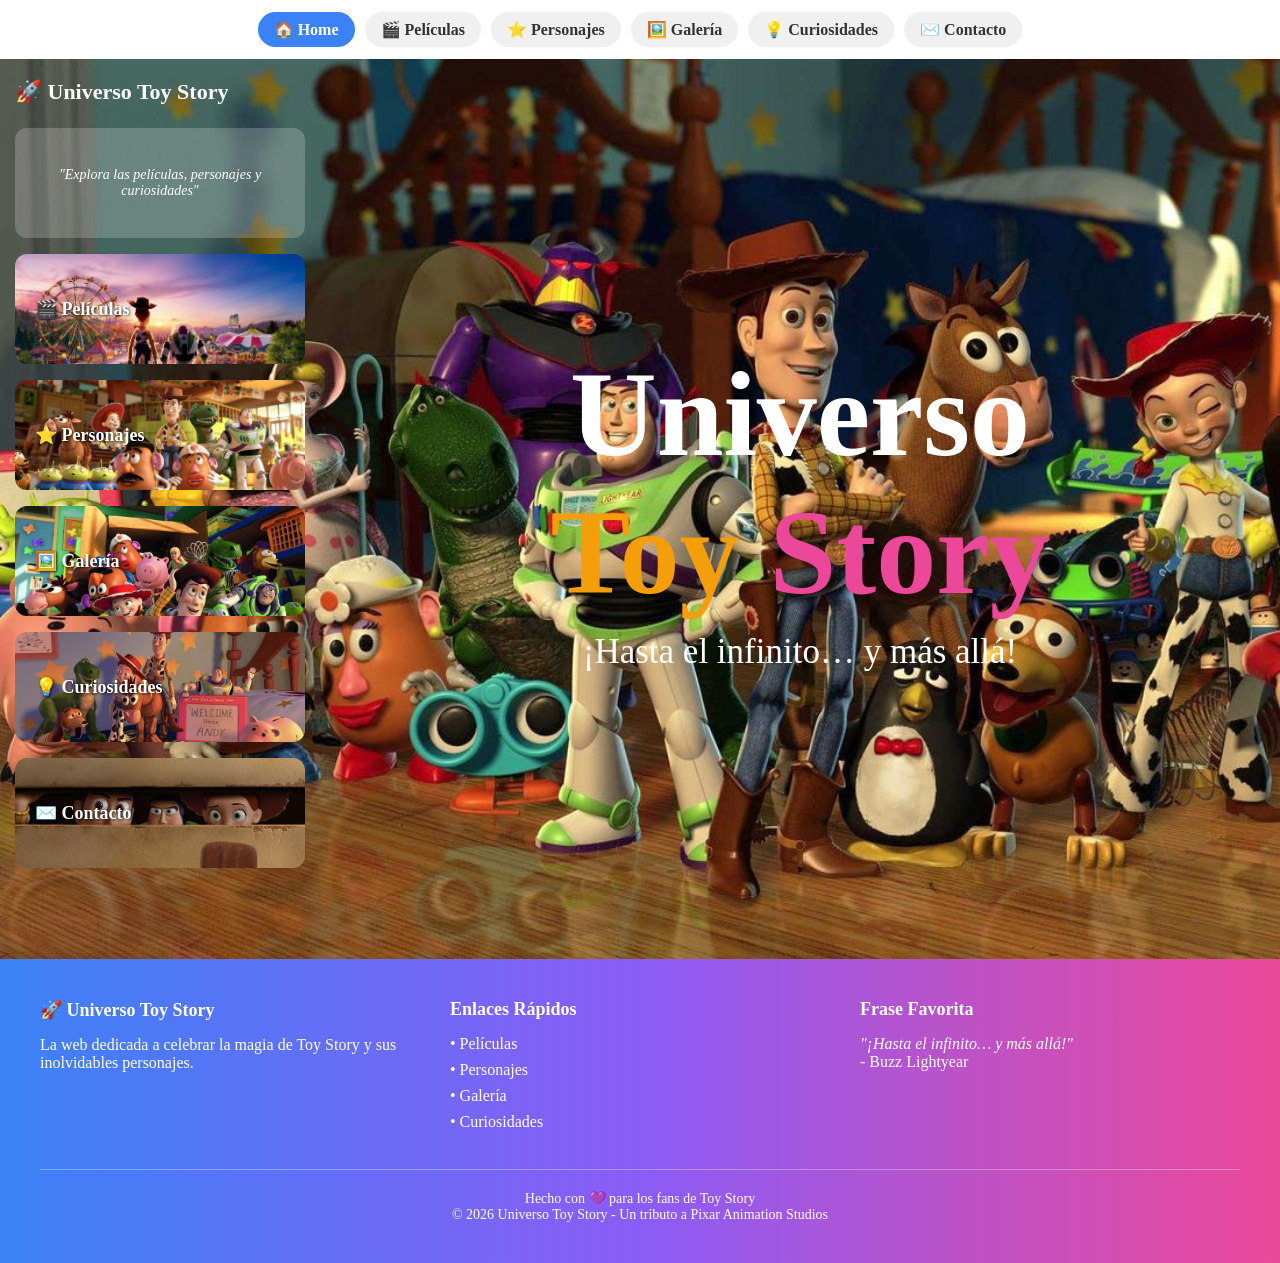
==== index.html @ d4644c6e "Add files via upload sitio Toy Story" ====
<!DOCTYPE html>
<html lang="es">
<head>
    <meta charset="UTF-8">
    <meta name="viewport" content="width=device-width, initial-scale=1.0">
    <title>Universo Toy Story - Home</title>
    <link rel="stylesheet" href="css/styles.css">
</head>
<body>

    <!-- NAVBAR -->
    <nav class="navbar">
        <a href="index.html" class="nav-btn active">🏠 Home</a>
        <a href="pages/peliculas.html" class="nav-btn peliculas">🎬 Películas</a>
        <a href="pages/personajes.html" class="nav-btn personajes">⭐ Personajes</a>
        <a href="pages/galeria.html" class="nav-btn galeria">🖼️ Galería</a>
        <a href="pages/curiosidades.html" class="nav-btn curiosidades">💡 Curiosidades</a>
        <a href="pages/contacto.html" class="nav-btn contacto">✉️ Contacto</a>
    </nav>

    <!-- HERO -->
    <section class="hero">
        <div class="hero-sidebar">
    <h1>🚀 Universo Toy Story</h1>
    <p class="frase">"Explora las películas, personajes y curiosidades"</p>
            <a href="pages/peliculas.html" class="sidebar-link peliculas">🎬 Películas</a>
<a href="pages/personajes.html" class="sidebar-link personajes">⭐ Personajes</a>
<a href="pages/galeria.html" class="sidebar-link galeria">🖼️ Galería</a>
<a href="pages/curiosidades.html" class="sidebar-link curiosidades">💡 Curiosidades</a>
<a href="pages/contacto.html" class="sidebar-link contacto">✉️ Contacto</a>
        </div>
        <div class="hero-content">
            <h2 class="hero-titulo">Universo</h2>
            <h2 class="hero-titulo2"><span class="amarillo">Toy</span> <span class="rosa">Story</span></h2>
            <p class="hero-frase">¡Hasta el infinito… y más allá!</p>
        </div>
    </section>

    <!-- FOOTER -->
    <footer class="footer">
        <div class="footer-col">
            <h3>🚀 Universo Toy Story</h3>
            <p>La web dedicada a celebrar la magia de Toy Story y sus inolvidables personajes.</p>
        </div>
        <div class="footer-col">
            <h3>Enlaces Rápidos</h3>
            <ul>
                <li><a href="pages/peliculas.html">• Películas</a></li>
                <li><a href="pages/personajes.html">• Personajes</a></li>
                <li><a href="pages/galeria.html">• Galería</a></li>
                <li><a href="pages/curiosidades.html">• Curiosidades</a></li>
            </ul>
        </div>
        <div class="footer-col">
            <h3>Frase Favorita</h3>
            <p><em>"¡Hasta el infinito… y más allá!"</em></p>
            <p>- Buzz Lightyear</p>
        </div>
        <div class="footer-bottom">
            <p>Hecho con 💜 para los fans de Toy Story</p>
            <p>© 2026 Universo Toy Story - Un tributo a Pixar Animation Studios</p>
        </div>
    </footer>

</body>
</html>
---- css/styles.css ----
* {
    margin: 0;
    padding: 0;
    box-sizing: border-box;
}

body {
    font-family: Georgia, serif;
    background-color: #f0f4f8;
}

/* NAVBAR */
.navbar {
    display: flex;
    justify-content: center;
    gap: 10px;
    padding: 12px 20px;
    background-color: white;
    box-shadow: 0 2px 5px rgba(0,0,0,0.1);
}

.nav-btn {
    padding: 8px 16px;
    border-radius: 20px;
    text-decoration: none;
    font-weight: bold;
    color: #333;
    background-color: #f0f0f0;
}

.nav-btn.active, .nav-btn:hover {
    background-color: #3b82f6;
    color: white;
}

.nav-btn.peliculas:hover { background-color: #f59e0b; color: white; }
.nav-btn.personajes:hover { background-color: #ef4444; color: white; }
.nav-btn.galeria:hover { background-color: #22c55e; color: white; }
.nav-btn.curiosidades:hover { background-color: #f97316; color: white; }
.nav-btn.contacto:hover { background-color: #3b82f6; color: white; }

/* HERO */
.hero {
    display: flex;
    min-height: 100vh;
    background-image: url('../img/portada.jpg');
    background-size: cover;
    background-position: center;
}

.hero-sidebar {
    width: 320px;
    background-color: transparent;
    padding: 20px 15px;
    color: white;
    display: flex;
    flex-direction: column;
    gap: 8px;
    height: 100%;
}

.hero-sidebar h1 {
    font-size: 22px;
    margin-bottom: 15px;
}

.frase {
    font-style: italic;
    background-color: rgba(255,255,255,0.2);
    padding: 30px 20px;
    border-radius: 12px;
    font-size: 14px;
    color: white;
    text-align: center;
    margin-bottom: 8px;
    min-height: 110px;
    display: flex;
    align-items: center;
    justify-content: center;
}

.sidebar-link {
    display: flex;
    align-items: center;
    gap: 8px;
    color: white;
    text-decoration: none;
    padding: 30px 20px;
    border-radius: 12px;
    margin-bottom: 8px;
    border-radius: 12px;
    background-color: rgba(255,255,255,0.15);
    background-size: cover;
    background-position: center;
    font-size: 18px;
    font-weight: bold;
    text-shadow: 1px 1px 3px rgba(0,0,0,0.8);
    width: 100%;
    flex: 1;
    min-height: 110px;
}

.sidebar-link:hover {
    background-color: rgba(255,255,255,0.3);
}

.hero-content {
    flex: 1;
    display: flex;
    flex-direction: column;
    justify-content: center;
    align-items: center;
    padding: 40px;
    text-align: center;
}

.hero-titulo {
    font-size: 120px;
    color: white;
    font-weight: bold;
}

.hero-titulo2 {
    font-size: 120px;
    font-weight: bold;
}

.amarillo { color: #f59e0b; }
.rosa { color: #ec4899; }

.hero-frase {
    color: white;
    font-size: 35px;
    margin-top: 10px;
}

/* FOOTER */
.footer {
    background: linear-gradient(to right, #3b82f6, #8b5cf6, #ec4899);
    color: white;
    padding: 40px;
    display: flex;
    flex-wrap: wrap;
    gap: 30px;
}

.footer-col {
    flex: 1;
    min-width: 200px;
}

.footer-col h3 {
    font-size: 18px;
    margin-bottom: 15px;
}

.footer-col ul {
    list-style: none;
}

.footer-col ul li {
    margin-bottom: 8px;
}

.footer-col a {
    color: white;
    text-decoration: none;
}

.footer-bottom {
    width: 100%;
    text-align: center;
    border-top: 1px solid rgba(255,255,255,0.3);
    padding-top: 20px;
    font-size: 14px;
}
.sidebar-link.peliculas {
    background-image: url('../img/peliculas.jpg');
    background-size: cover;
    background-position: center;
}
.sidebar-link.personajes {
    background-image: url('../img/personajes.jpg');
    background-size: cover;
    background-position: center;
}
.sidebar-link.galeria {
    background-image: url('../img/galeria.jpg');
    background-size: cover;
    background-position: center;
}
.sidebar-link.curiosidades {
    background-image: url('../img/curiosidades.jpg');
    background-size: cover;
    background-position: center;
}
.sidebar-link.contacto {
    background-image: url('../img/contacto.jpg');
    background-size: cover;
    background-position: center;
}
/* PÁGINAS INTERNAS */
.page-header {
    padding: 30px 40px;
    border-radius: 12px;
    margin: 20px auto;
    max-width: 900px;
    width: calc(100% - 40px);
}

.peliculas-header {
    background-color: #f59e0b;
}

.page-header h1 {
    font-size: 36px;
    font-weight: bold;
}

.page-header p {
    font-size: 16px;
    margin-top: 5px;
}

.page-content {
    padding: 20px ;
    display: flex;
    flex-direction: column;
    gap: 20px;
    max-width: 900px;
    margin: 0auto;
    width: 100%;
    align-items: center;
}

.movie-card {
    display: flex;
    background-color: white;
    border-radius: 12px;
    overflow: hidden;
    box-shadow: 0 2px 8px rgba(0,0,0,0.1);
    width: 100%;
    max-width: 860px;
}

.movie-card img {
    width: 280px;
    height: 200px;
    object-fit: cover;
}

.movie-info {
    padding: 20px 30px;
}

.movie-info h2 {
    font-size: 24px;
    margin-bottom: 8px;
}

.year {
    color: #f59e0b;
    font-weight: bold;
    margin-bottom: 10px;
}

.evolucion {
    background-color: #fefce8;
    border-radius: 12px;
    padding: 25px 30px;
    width: 100%;
    max-width: 860px;
}

.evolucion h2 {
    font-size: 22px;
    margin-bottom: 15px;
}

.evolucion ul {
    list-style: none;
    display: flex;
    flex-direction: column;
    gap: 10px;
}

.evolucion ul li::before {
    content: "• ";
    color: #f59e0b;
    font-weight: bold;
}
.pagina-interna {
    display: flex;
    flex-direction: column;
    align-items: center;
}

.pagina-interna .navbar {
    width: 100%;
}

.pagina-interna .footer {
    width: 100%
}
/* PERSONAJES */
.personajes-header {
    background-color: #ef4444;
    color: white;
}

.buscador {
    width: 100%;
    max-width: 1100px;
    padding: 10px 20px;
}

.buscador input {
    width: 100%;
    padding: 12px 20px;
    border-radius: 25px;
    border: 1px solid #ddd;
    font-size: 15px;
    outline: none;
}

.personajes-grid {
    display: grid;
    grid-template-columns: 1fr 1fr;
    gap: 20px;
    max-width: 1100px;
    width: 100%;
    padding: 20px;
}

.personaje-card {
    background-color: white;
    border-radius: 12px;
    overflow: hidden;
    box-shadow: 0 2px 8px rgba(0,0,0,0.1);
    border: 2px solid #fecaca;
}

.personaje-img {
    height: 240px;
    background-size: contain;
    background-position: center bottom;
    background-repeat: no-repeat;
    background-color: #d0d0d0;
    display: flex;
    align-items: flex-end;
    padding: 15px;
}

.personaje-img h3 {
    color: white;
    font-size: 22px;
    font-weight: bold;
    text-shadow: 1px 1px 3px rgba(0,0,0,0.8);
}

.personaje-info {
    padding: 15px;
}

.personaje-info p {
    font-size: 14px;
    color: #444;
    margin-bottom: 10px;
}

.tags {
    display: flex;
    flex-wrap: wrap;
    gap: 8px;
}

.tags span {
    background-color: #fecaca;
    color: #b91c1c;
    padding: 4px 12px;
    border-radius: 20px;
    font-size: 12px;
    font-weight: bold;
}
.personajes-header {
    max-width: 1100px;
    width: calc(100% - 40px);
}
/* GALERÍA */
.galeria-header {
    background-color: #22c55e;
    color: white;
    max-width: 1100px;
    width: calc(100% - 40px);
}

.galeria-seccion {
    width: 100%;
    max-width: 1100px;
    padding: 10px 20px;
}

.galeria-titulo {
    background-color: white;
    border-left: 4px solid #22c55e;
    padding: 15px 20px;
    border-radius: 8px;
    margin-bottom: 15px;
}

.galeria-titulo h2 {
    font-size: 24px;
    font-weight: bold;
}

.galeria-grid {
    display: grid;
    grid-template-columns: 1fr 1fr 1fr;
    gap: 15px;
}

.galeria-item {
    background-color: white;
    border-radius: 12px;
    overflow: hidden;
    box-shadow: 0 2px 8px rgba(0,0,0,0.1);
}

.galeria-item img {
    width: 100%;
    height: 200px;
    object-fit: cover;
}

.galeria-item p {
    padding: 12px;
    font-size: 14px;
    color: #444;
}
.posters .galeria-item img {
    height: 400px;
    object-fit: contain;
    background-color: #f0f0f0;
}
/* CURIOSIDADES */
.curiosidades-header {
    background-color: #f97316;
    color: white;
    max-width: 1100px;
    width: calc(100% - 40px);
}

.curiosidades-grid {
    display: grid;
    grid-template-columns: 1fr 1fr;
    gap: 20px;
    max-width: 1100px;
    width: 100%;
    padding: 20px;
}

.curiosidad-card {
    background-color: white;
    border-radius: 12px;
    overflow: hidden;
    box-shadow: 0 2px 8px rgba(0,0,0,0.1);
}

.curiosidad-card img {
    width: 100%;
    height: 200px;
    object-fit: cover;
}

.curiosidad-info {
    padding: 20px;
}

.curiosidad-info h2 {
    font-size: 20px;
    font-weight: bold;
    margin-bottom: 15px;
}

.curiosidad-info ul {
    list-style: none;
    display: flex;
    flex-direction: column;
    gap: 10px;
}

.curiosidad-info ul li::before {
    content: "• ";
    color: #f97316;
    font-weight: bold;
}
/* CONTACTO */
.contacto-header {
    background-color: #3b82f6;
    color: white;
    max-width: 1100px;
    width: calc(100% - 40px);
}

.contacto-grid {
    display: grid;
    grid-template-columns: 1fr 1fr;
    gap: 20px;
    max-width: 1100px;
    width: 100%;
    padding: 20px;
}

.contacto-form-card {
    background-color: white;
    border-radius: 12px;
    padding: 30px;
    box-shadow: 0 2px 8px rgba(0,0,0,0.1);
    min-height: 600px;
    display: flex;
    flex-direction: column;
}

.contacto-form-card h2 {
    font-size: 22px;
    font-weight: bold;
    margin-bottom: 20px;
}

.form-grupo {
    margin-bottom: 15px;
}

.form-grupo label {
    display: block;
    font-weight: bold;
    margin-bottom: 5px;
}

.form-grupo input,
.form-grupo textarea {
    width: 100%;
    padding: 18px;
    border: 1px solid #ddd;
    border-radius: 8px;
    font-size: 16px;
    outline: none;
    flex: 1;
}

.btn-enviar {
    width: 100%;
    padding: 18px;
    background-color: #3b82f6;
    color: white;
    border: none;
    border-radius: 8px;
    font-size: 16px;
    font-weight: bold;
    cursor: pointer;
    margin-top: auto;
}

.btn-enviar:hover {
    background-color: #2563eb;
}

.contacto-redes-card {
    background-color: white;
    border-radius: 12px;
    padding: 30px;
    box-shadow: 0 2px 8px rgba(0,0,0,0.1);
    min-height: 600px;
    display: flex;
    flex-direction: column;
}

.contacto-redes-card h2 {
    font-size: 22px;
    font-weight: bold;
    margin-bottom: 10px;
}

.contacto-redes-card > p {
    color: #666;
    margin-bottom: 20px;
    font-size: 16px;
}

.redes {
    display: flex;
    flex-direction: column;
    gap: 15px;
    flex: 1;
}

.red {
    display: flex;
    align-items: center;
    gap: 15px;
    padding: 20px;
    border-radius: 12px;
    text-decoration: none;
    color: white;
    flex: 1;
}

.red span {
    font-size: 24px;
    font-weight: bold;
    min-width: 40px;
    text-align: center;
}

.red strong {
    display: block;
    font-size: 18px;
}

.red p {
    font-size: 12px;
    margin: 0;
}

.facebook { background-color: #1877f2; }
.twitter { background-color: #1da1f2; }
.instagram { background-color: #e1306c; }
.youtube { background-color: #ff0000; }

.frase-final {
    text-align: center;
    padding: 30px;
    background-color: #e0e7ff;
    border-radius: 12px;
    max-width: 1100px;
    width: calc(100% - 40px);
    margin: 10px 0;
}

.frase-final h2 {
    font-size: 24px;
    font-weight: bold;
    margin-bottom: 8px;
}
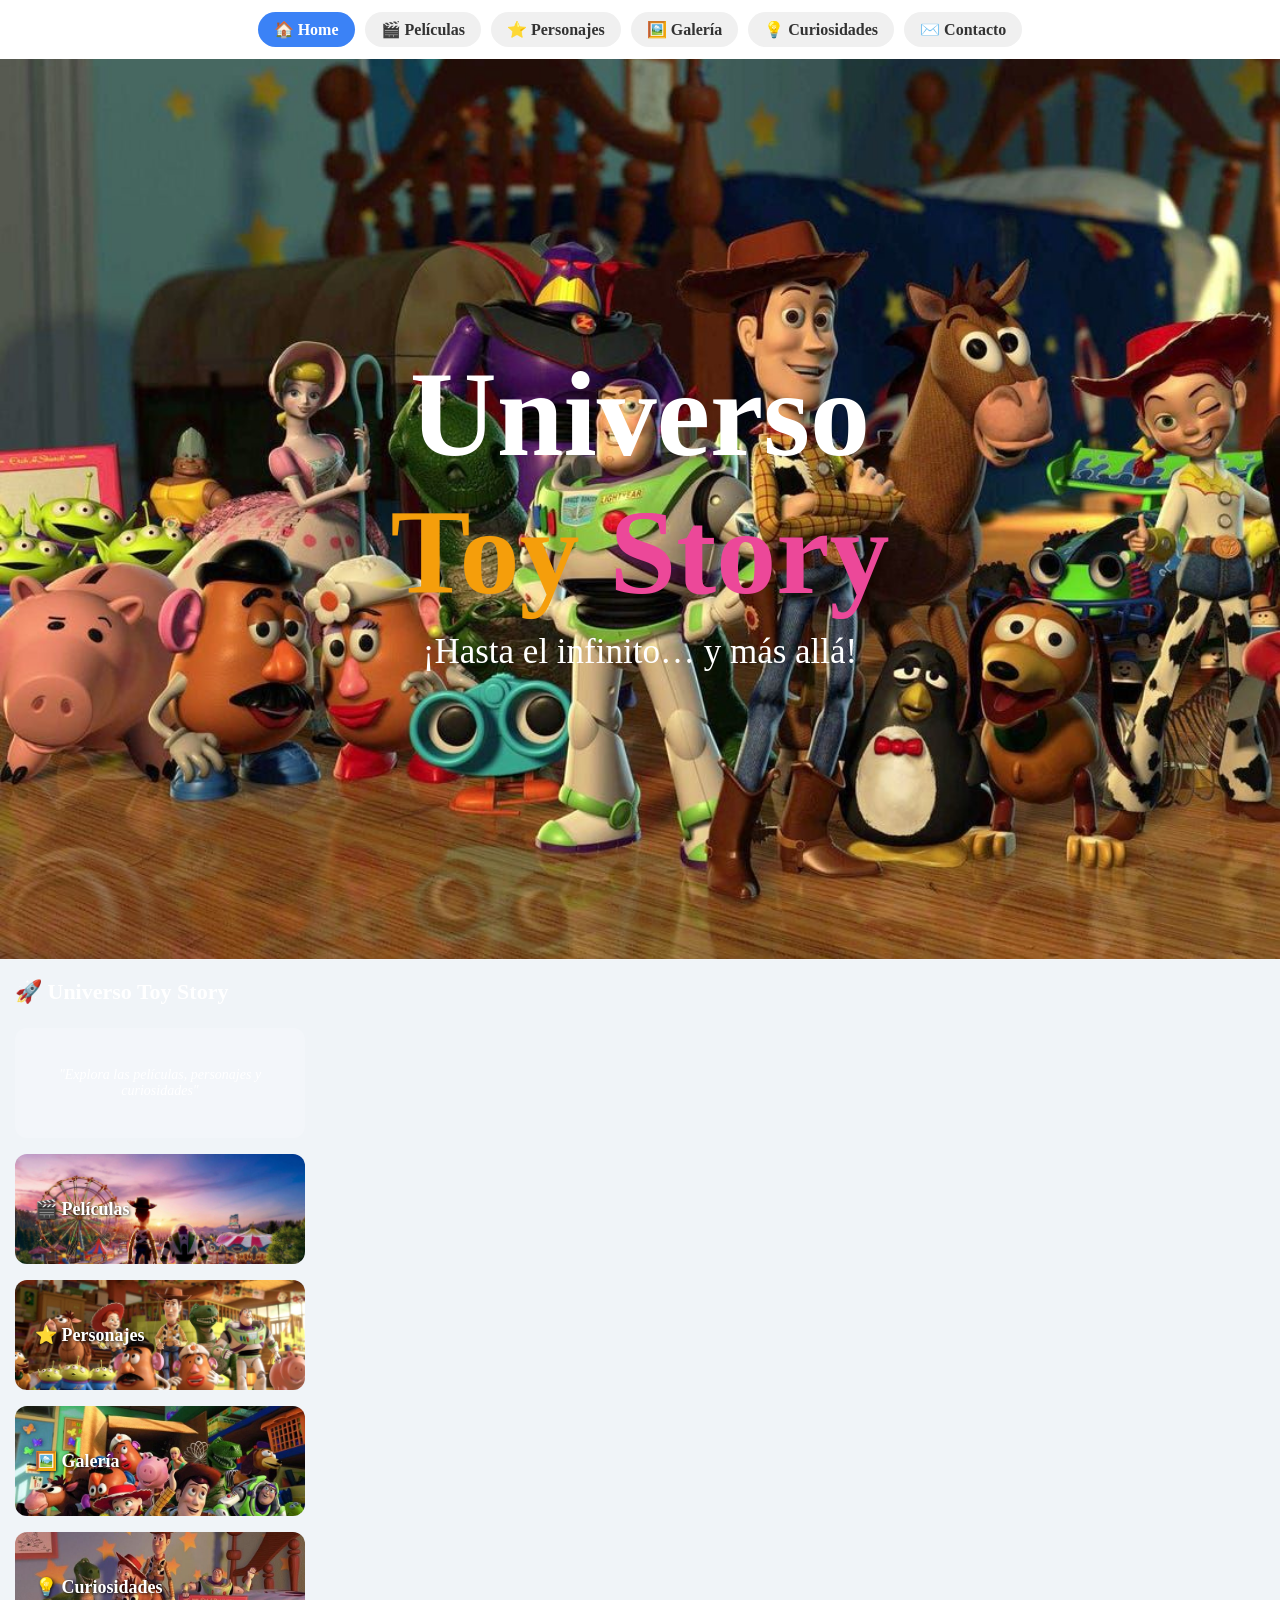
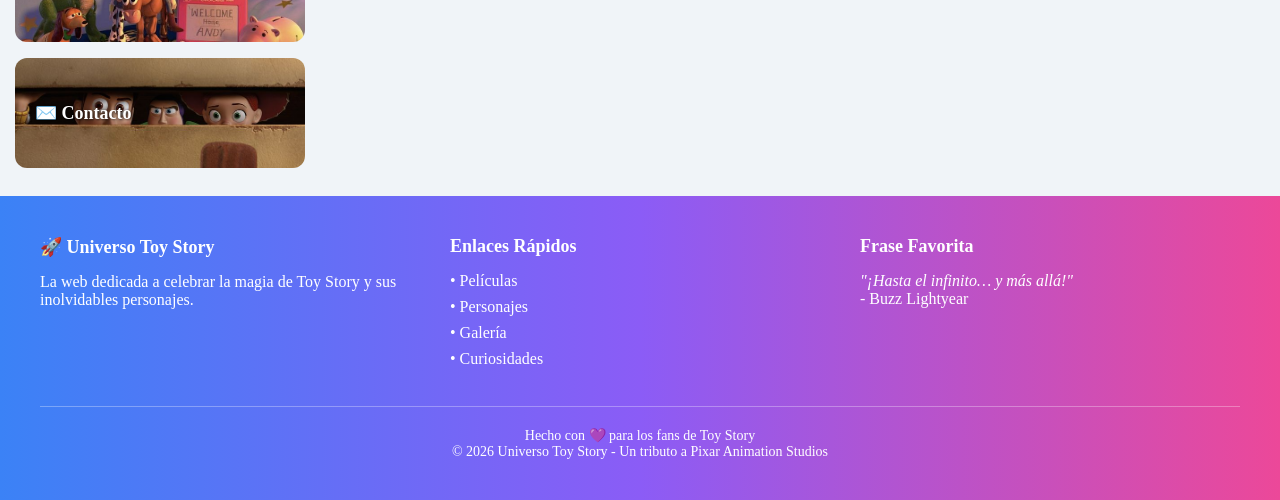
==== commit 2e76ad5d: "Fix HTML structure and formatting issues" ====
--- a/index.html
+++ b/index.html
@@ -19,23 +19,24 @@
     </nav>
 
     <!-- HERO -->
-    <section class="hero">
-        <div class="hero-sidebar">
+    
+<section class="hero">
+    <div class="hero-content">
+        <h2 class="hero-titulo">Universo</h2>
+        <h2 class="hero-titulo2"><span class="amarillo">Toy</span> <span class="rosa">Story</span></h2>
+        <p class="hero-frase">¡Hasta el infinito… y más allá!</p>
+    </div>
+</section>
+
+<div class="hero-sidebar">
     <h1>🚀 Universo Toy Story</h1>
     <p class="frase">"Explora las películas, personajes y curiosidades"</p>
-            <a href="pages/peliculas.html" class="sidebar-link peliculas">🎬 Películas</a>
-<a href="pages/personajes.html" class="sidebar-link personajes">⭐ Personajes</a>
-<a href="pages/galeria.html" class="sidebar-link galeria">🖼️ Galería</a>
-<a href="pages/curiosidades.html" class="sidebar-link curiosidades">💡 Curiosidades</a>
-<a href="pages/contacto.html" class="sidebar-link contacto">✉️ Contacto</a>
-        </div>
-        <div class="hero-content">
-            <h2 class="hero-titulo">Universo</h2>
-            <h2 class="hero-titulo2"><span class="amarillo">Toy</span> <span class="rosa">Story</span></h2>
-            <p class="hero-frase">¡Hasta el infinito… y más allá!</p>
-        </div>
-    </section>
-
+    <a href="pages/peliculas.html" class="sidebar-link peliculas">🎬 Películas</a>
+    <a href="pages/personajes.html" class="sidebar-link personajes">⭐ Personajes</a>
+    <a href="pages/galeria.html" class="sidebar-link galeria">🖼️ Galería</a>
+    <a href="pages/curiosidades.html" class="sidebar-link curiosidades">💡 Curiosidades</a>
+    <a href="pages/contacto.html" class="sidebar-link contacto">✉️ Contacto</a>
+</div>
     <!-- FOOTER -->
     <footer class="footer">
         <div class="footer-col">
@@ -63,4 +64,4 @@
     </footer>
 
 </body>
-</html>+</html>
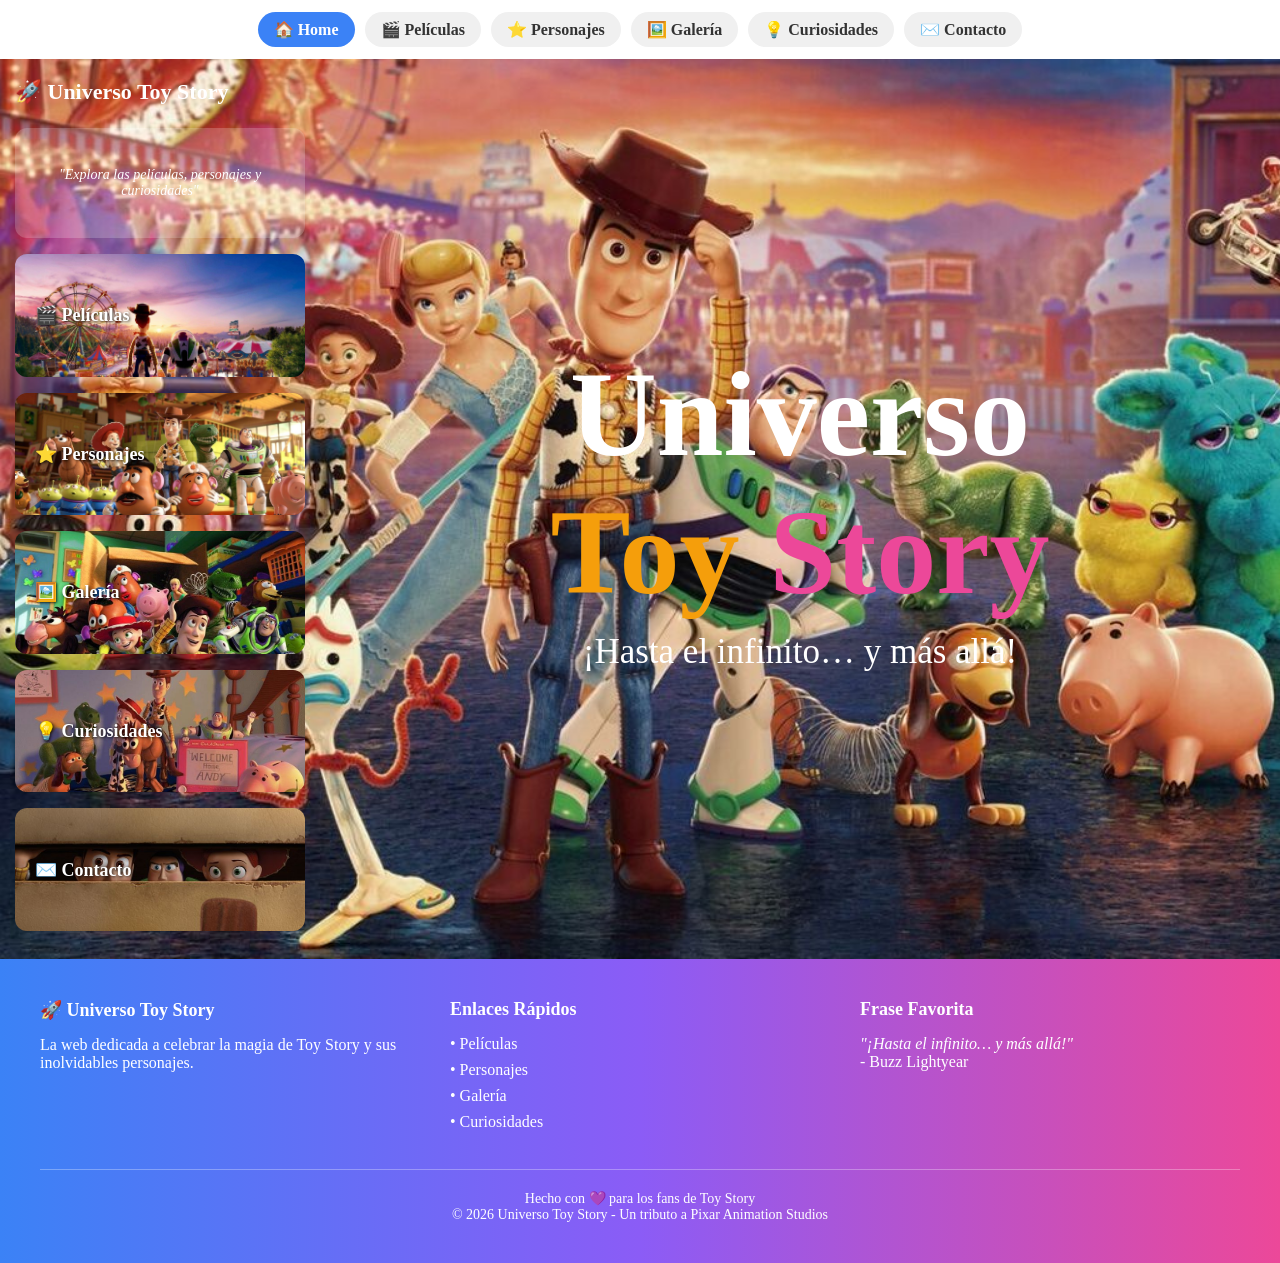
==== commit 5c6d82cc: "Update index.html" ====
--- a/index.html
+++ b/index.html
@@ -21,22 +21,21 @@
     <!-- HERO -->
     
 <section class="hero">
-    <div class="hero-content">
-        <h2 class="hero-titulo">Universo</h2>
-        <h2 class="hero-titulo2"><span class="amarillo">Toy</span> <span class="rosa">Story</span></h2>
-        <p class="hero-frase">¡Hasta el infinito… y más allá!</p>
-    </div>
+<div class="hero-sidebar">
+<h1>🚀 Universo Toy Story</h1>
+<p class="frase">"Explora las películas, personajes y curiosidades"</p>
+<a href="pages/peliculas.html" class="sidebar-link peliculas">🎬 Películas</a>
+<a href="pages/personajes.html" class="sidebar-link personajes">⭐ Personajes</a>
+<a href="pages/galeria.html" class="sidebar-link galeria">🖼️ Galería</a>
+<a href="pages/curiosidades.html" class="sidebar-link curiosidades">💡 Curiosidades</a>
+<a href="pages/contacto.html" class="sidebar-link contacto">✉️ Contacto</a>
+</div>
+<div class="hero-content">
+<h2 class="hero-titulo">Universo</h2>
+<h2 class="hero-titulo2"><span class="amarillo">Toy</span> <span class="rosa">Story</span></h2>
+<p class="hero-frase">¡Hasta el infinito… y más allá!</p>
+</div>
 </section>
-
-<div class="hero-sidebar">
-    <h1>🚀 Universo Toy Story</h1>
-    <p class="frase">"Explora las películas, personajes y curiosidades"</p>
-    <a href="pages/peliculas.html" class="sidebar-link peliculas">🎬 Películas</a>
-    <a href="pages/personajes.html" class="sidebar-link personajes">⭐ Personajes</a>
-    <a href="pages/galeria.html" class="sidebar-link galeria">🖼️ Galería</a>
-    <a href="pages/curiosidades.html" class="sidebar-link curiosidades">💡 Curiosidades</a>
-    <a href="pages/contacto.html" class="sidebar-link contacto">✉️ Contacto</a>
-</div>
     <!-- FOOTER -->
     <footer class="footer">
         <div class="footer-col">
@@ -63,5 +62,5 @@
         </div>
     </footer>
 
-</body>
-</html>
+</body> 
+</html>    
--- a/css/styles.css
+++ b/css/styles.css
@@ -56,7 +56,7 @@
     display: flex;
     flex-direction: column;
     gap: 8px;
-    height: 100%;
+    height: 100hv;
 }
 
 .hero-sidebar h1 {
@@ -641,4 +641,5 @@
     font-size: 24px;
     font-weight: bold;
     margin-bottom: 8px;
-}+}
+   
